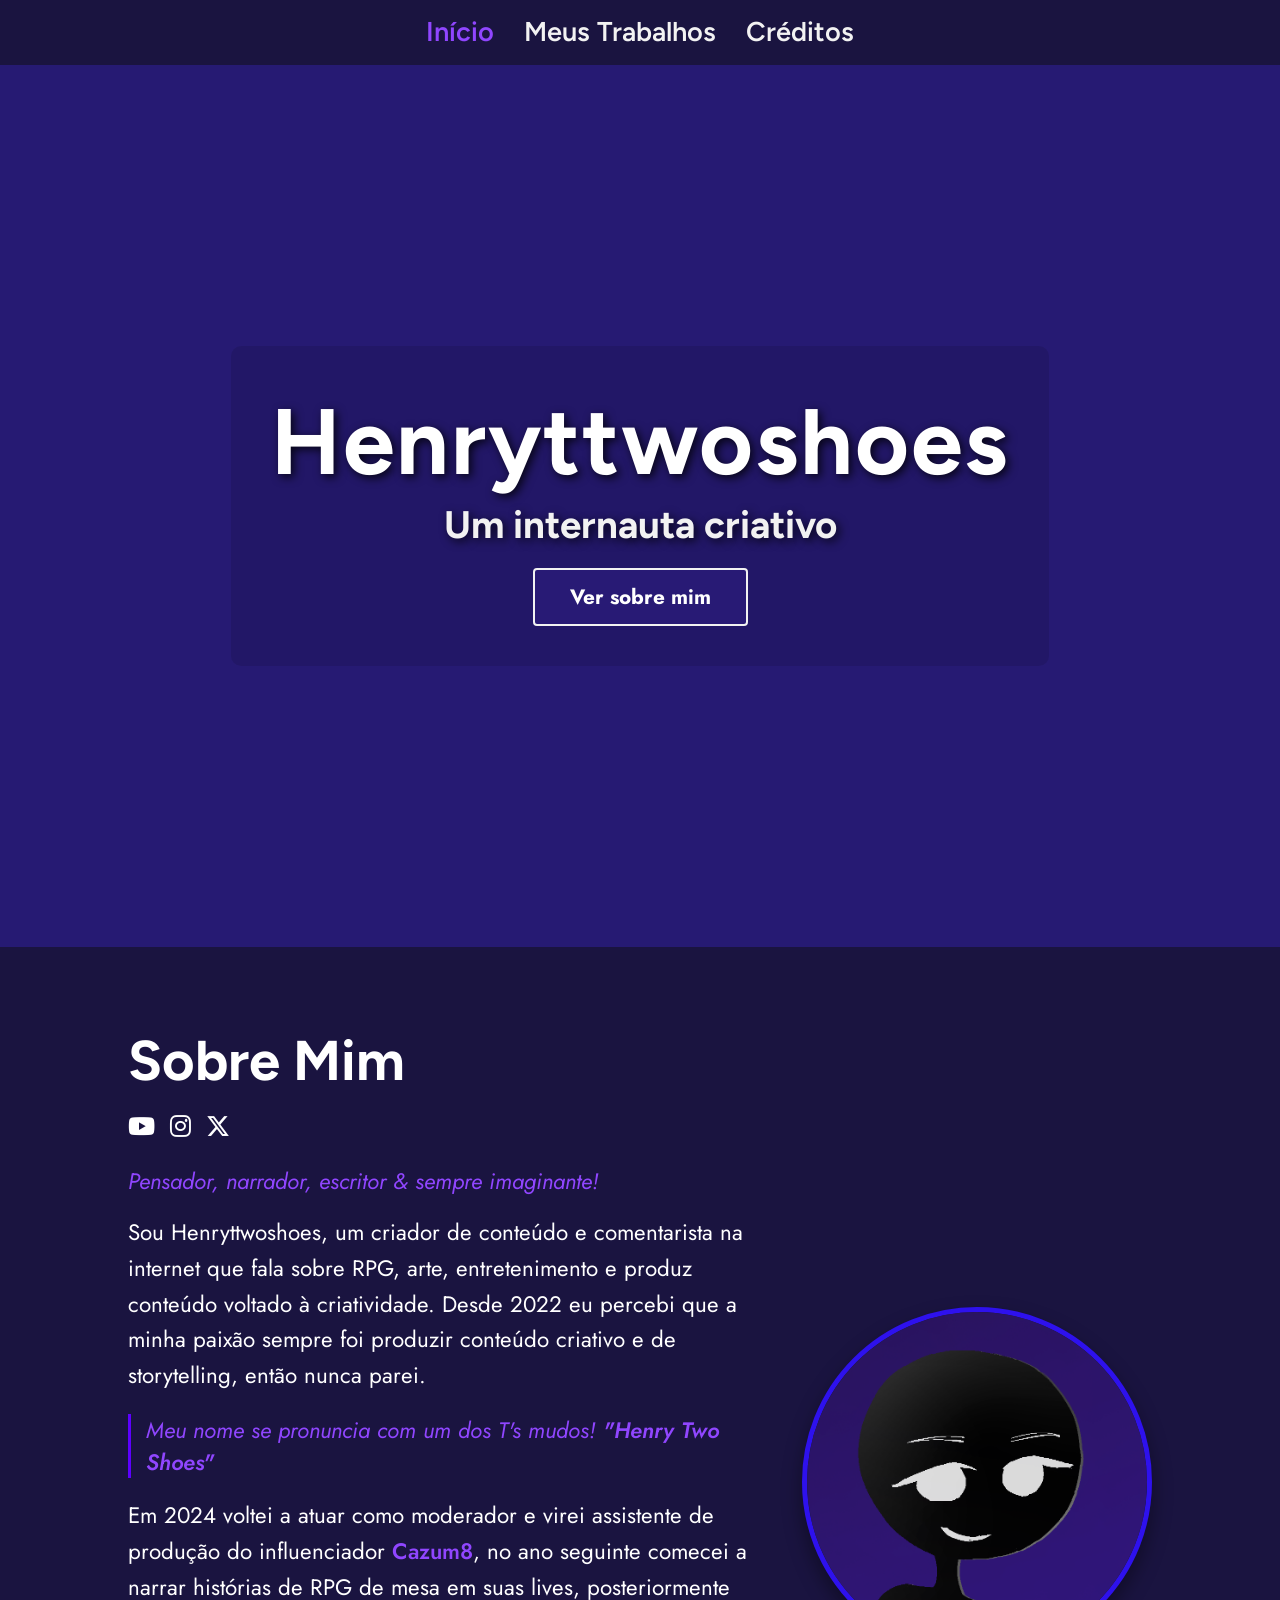
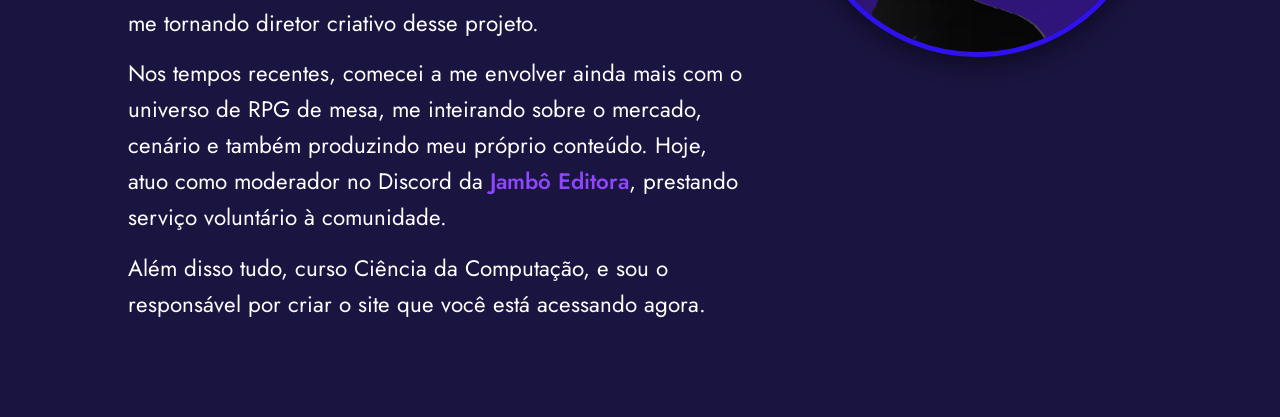
==== creditos.html @ 10e43d62 "base para o que farei depois" ====
<!DOCTYPE html>
<html lang="pt-BR">
<head>
    <meta charset="UTF-8">
    <meta name="viewport" content="width=device-width, initial-scale=1.0">
    <title>Henryttwoshoes</title>
    <link rel="stylesheet" href="https://cdnjs.cloudflare.com/ajax/libs/font-awesome/6.6.0/css/all.min.css">
    <link rel="shortcut icon" href="estilos/imagens/favicon/favicon.ico" type="image/x-icon">
    <link rel="stylesheet" href="estilos/style-index.css">
    <link rel="preconnect" href="https://fonts.googleapis.com">
    <link rel="preconnect" href="https://fonts.gstatic.com" crossorigin>
    <link href="https://fonts.googleapis.com/css2?family=Cinzel:wght@500;700&family=Poppins:wght@300;400;600&display=swap" rel="stylesheet">
    
</head>
<body>
    <header class="navbar">
        <nav>
            <ul>
                <li><a href="index.html" class="active">Início</a></li>
                <li><a href="trabalhos.html">Meus Trabalhos</a></li>
                <li><a href="creditos.html">Créditos</a></li>
                 <!-- <li><a href="#">RPG</a></li> -->
            </ul>
        </nav>
    </header>

    <section class="hero-section">
        <div class="hero-content">
            <h1 class="main-title">Henryttwoshoes</h1>
            <h2 class="descricaoeu">Um internauta criativo</h2>
            <a href="#about" class="cta-button" onclick="scrollToSection1(event)">Ver sobre mim</a>
        </div>
    </section>

    
    <section class="about-section" id="about">
        <!-- <div class="banner-decor left-banners">
            <div class="banner-item red-gold"></div>
            <div class="banner-item gold"></div>
        </div> -->

        <div class="about-container">
            <div class="about-text">
                <h2>Sobre Mim</h2>
                
                <div class="social-icons">
                    <a href="https://www.youtube.com/@Henryttwoshoes2" target="_blank"><i class="fa-brands fa-youtube"></i></a>
                    <a href="https://www.instagram.com/henryttwoshoes/" target="_blank"><i class="fa-brands fa-instagram"></i></a>
                    <a href="https://x.com/henryttwoshoes" target="_blank"><i class="fa-brands fa-x-twitter"></i></a>
                </div>

                <p class="subtitle">Pensador, narrador, escritor & sempre imaginante!</p>
                <p>Sou Henryttwoshoes, um criador de conteúdo e comentarista na internet que fala sobre RPG, arte, entretenimento e     produz conteúdo voltado à criatividade. Desde 2022 eu percebi que a minha paixão sempre foi produzir conteúdo criativo e de storytelling, então nunca parei.</p>
                <blockquote class="reviews">
                    Meu nome se pronuncia com um dos T's mudos! <strong>"Henry Two Shoes"</strong>
                </blockquote>
                <p>Em 2024 voltei a atuar como moderador e virei assistente de produção do influenciador <a href="https://x.com/Cazum8Videos" target="_blank"><strong>Cazum8</strong></a>, no ano seguinte comecei a narrar histórias de RPG de mesa em suas lives, posteriormente me tornando diretor criativo desse projeto.</p>
                <p>Nos tempos recentes, comecei a me envolver ainda mais com o universo de RPG de mesa, me inteirando sobre o mercado, cenário e também produzindo meu próprio conteúdo. Hoje, atuo como moderador no Discord da <a href="https://x.com/jamboeditora" target="_blank"><strong>Jambô Editora</strong></a>, prestando serviço voluntário à comunidade.</p>
                <p>Além disso tudo, curso Ciência da Computação, e sou o responsável por criar o site que você está acessando agora.</p>

            </div>

            <div class="about-image">
                <div class="profile-circle">
                    <img src="estilos/imagens/minha foto bolinha.png" alt="Avatar do Gorila">
                </div>
            </div>
        </div>

        <!-- <div class="banner-decor right-banners">
            <div class="banner-item green"></div>
            <div class="banner-item blue"></div>
        </div> -->
   
            <div class="contact-image-side"></div>
        </div>
    </section>
    <script src="Programação/home.js"></script>

</body>
</html>
---- estilos/style-index.css ----
/* Reset básico e configurações de fontes */
@import url(support.css);



* {
    margin: 0;
    padding: 0;
    box-sizing: border-box;
}

body {
    font-family: 'Jost', sans-serif;
    background-color: var(--cor4); /* Cor roxa/vinho escura de fundo */
    color: #ffffff;
    overflow-x: hidden;
}

h2 {
    font-family: 'Figtree', sans-serif;
}

/* 1. Navbar Estilizada */
.navbar {
    background-color: var(--cor4);
    padding: 15px 0;
    border-bottom: 2px solid var(--cor4);
    position: sticky;
    top: 0;
    z-index: 1000;
}

.navbar nav ul {
    display: flex;
    justify-content: center;
    align-items: center;
    list-style: none;
    gap: 30px;
}

.navbar nav ul li a {
    color: var(--cor1);
    text-decoration: none;
    font-size: 1.7rem;
    font-weight: 600;
    transition: color 0.3s;
    font-family: 'Figtree', serif;
}

.navbar nav ul li a:hover, 
.navbar nav ul li a.active {
    color: var(--corDestaque); /* Tom amarelado/dourado ativo */
}

.cart-icon {
    position: relative;
}

.cart-icon span {
    background-color: #ffca36;
    color: #000;
    font-size: 10px;
    padding: 2px 6px;
    border-radius: 50%;
    position: absolute;
    top: -10px;
    right: -15px;
}

/* 2. Hero / Banner Section */
.hero-section {
    background-color: var(--cor5);
    background-size: cover;
    height: 98dvh;
    display: flex;
    justify-content: center;
    align-items: center;
    text-align: center;
    position: relative;
}

.hero-content {
    background: rgba(0, 0, 0, 0.1);
    padding: 40px;
    border-radius: 10px;
}

.main-title {
    font-family: 'Figtree', serif;
    font-size: 5.8rem;
    color: #ffffff;
    text-shadow: 3px 3px 10px rgba(0, 0, 0, 0.8);
    margin-bottom: 5px;
    letter-spacing: 2px;
}

.descricaoeu{
    margin-bottom: 20px;
    font-size: 2.4rem;
    color: var(--cor1);
    text-shadow: 3px 3px 10px rgba(0, 0, 0, 0.8)
}

.cta-button {
    display: inline-block;
    background-color: var(--cor3);
    color: #ffffff;
    padding: 12px 35px;
    text-decoration: none;
    border: 2px solid var(--cor1);
    font-size: 1.3rem;
    font-weight: bold;
    border-radius: 4px;
    transition: all 0.3s ease;
}

.cta-button:hover {
    background-color: var(--cor1);
    color: var(--cor3)
}

/* 3. About Section */
.about-section {
    background-color: var(--cor4);
    padding: 80px 10%;
    position: relative;
    display: flex;
    justify-content: space-between;
    align-items: center;

    & a, a > strong {
        text-decoration: none;
        transition: color 0.3s
    }

    
}

.about-section a:hover > strong:hover  {
    color: var(--cor1);
    
}

.about-container {
    display: flex;
    align-items: center;
    gap: 50px;
    z-index: 2;
}

.about-text {
    flex: 1;

}

.about-text h2 {
    font-family: 'Figtree', serif;
    font-size: 3.5rem;
    margin-bottom: 15px;
}

.social-icons {
    margin-bottom: 20px;
    display: flex;
    gap: 15px;
}

.social-icons a {
    color: #ffffff;
    font-size: 24px;
    transition: color 0.3s;
}

.social-icons a:hover {
    color: var(--corDestaque);
}

.subtitle {
    font-style: italic;
    color: var(--corDestaque);
    margin-bottom: 15px;
}

.about-text p {
    line-height: 1.6;
    margin-bottom: 15px;
    font-size: 1.4rem;
}

.reviews {
    border-left: 3px solid var(--corDestaque2);
    padding-left: 15px;
    margin: 20px 0;
    font-style: italic;
    color: var(--corDestaque);
    font-size: 1.4rem;
}

/* Perfil Circular */
.about-image {
    flex: 0 0 300px;
}

.profile-circle {
    width: 350px;
    height: 350px;
    border-radius: 50%;
    border: 5px solid #2e11ed;
    overflow: hidden;
    box-shadow: 0 10px 20px rgba(0,0,0,0.4);
}

.profile-circle img {
    width: 100%;
    height: 100%;
    object-fit: cover;
}

/* Elementos visuais das bandeiras laterais (conforme imagens) */
.banner-decor {
    position: absolute;
    top: 0;
    height: 150px;
    display: flex;
    gap: 10px;
}
.left-banners { left: 20px; }
.right-banners { right: 20px; }

.banner-item {
    width: 40px;
    height: 120px;
    background-color: #ccc;
    border-bottom-left-radius: 20px;
    border-bottom-right-radius: 20px;
    opacity: 0.7;
}
.red-gold { background: linear-gradient(#b81d24, #dda15e); }
.gold { background: #dda15e; }
.green { background: #606c38; }
.blue { background: #0077b6; }


/* 4. Contact Section */
.contact-section {
    background-color: var(--cor1); /* Cor rosa claro de transição no fundo externo */
    padding: 60px 0 0 0;
}

.contact-container {
    display: flex;
    background-color: var(--cor5); /* Caixa interna volta ao vinho */
    max-width: 1200px;
    margin: 0 auto;
    box-shadow: 0 0 30px rgba(0,0,0,0.5);
}

.contact-form-wrapper {
    flex: 1;
    padding: 50px;
}

.contact-form-wrapper h2 {
    font-family: 'Figtree', serif;
    font-size: 3.5rem;
    margin-bottom: 20px;
}



.contact-form-wrapper p, .po-box {
    font-size: 1.4rem;
    line-height: 1.6;
    margin-bottom: 20px;
    color: var(--cor1);
}

.po-box {
    display: block;
    font-style: normal;
    background: rgba(0, 0, 0, 0.2);
    padding: 15px;
    border-radius: 5px;
}

/* Inputs do Form */
.form-group {
    margin-bottom: 20px;
}

.form-group label {
    display: block;
    font-size: 1.rem;
    margin-bottom: 5px;
    text-transform: uppercase;
    letter-spacing: 1px;
}

.form-group input, .form-group textarea {
    width: 100%;
    background-color: transparent;
    border: 3px solid var(--cor1);
    border-bottom: 3px solid var(--corDestaque);
    padding: 10px;
    color: #fff;
    font-family: 'Poppins', sans-serif;
}

.form-group input:focus, .form-group textarea:focus {
    outline: none;
    border-color: var(--corDestaque);
    background-color: rgba(255, 255, 255, 0.05);
}

.submit-btn {
    font-family: 'Figtree';
    font-size: 100%;

    background-color: var(--cor1);
    color: var(--cor3);
    border: none;
    padding: 10px 25px;
    font-weight: bold;
    cursor: pointer;
    transition: background 0.3s, color 0.3s;
}

.submit-btn:hover {
    background-color: var(--corDestaque);
    color: var(--cor1);
}

textarea::placeholder{
    color: rgb(242, 242, 242);
}

/* Imagem lateral direita no formulário */
.contact-image-side {
    flex: 1;
    background: url('imagens/henry_foda.png') no-repeat right center; /* Troque pela imagem do castelo */
    background-size: contain;
}




.where-to-find {
    background-color: var(--cor5);
    padding: 100px 10%;
    padding-bottom: 150px;
    justify-content: center;
    align-items: center;
    text-align: center;
    position: relative;

    & h2 {
        font-family: 'Figtree', serif;
        font-size: 4.5rem;
        margin-bottom: 80px;
        text-shadow: 3px 3px 10px rgba(0, 0, 0, 0.8);
    }
}

.associados {
    display: flex;
    flex-wrap: wrap;
    flex-direction: row;
    justify-content: center;
    align-items: flex-start;
    

    & .card-associado {
        flex: 0 1 450px;
    }

    & .associado-img {
        max-width: 300px;
        max-height: 200px;
        margin: auto;

        & img {
            max-width: 100%;
            max-height: 160px;
            
        }

    }
    
}

.associado-info {
    text-shadow: 2px 2px 10px rgba(0, 0, 0, 0.8);;
        & h3 {
            font-size: 1.5rem;
            font-weight: 600;
        }

        & p {
            font-size: 1.27rem;
            margin-top: 2px;
            font-weight: 450;
        }
    }



    /* Responsividade Básica */
@media (max-width: 768px) {
    .about-container, .contact-container {
        flex-direction: column;
    }
    .main-title {
        font-size: 2.5rem;
    }
    .contact-image-side {
        height: 300px;
    }

    .navbar ul {
        padding: 5px;

    }

    .banner-decor { display: none; }

    .profile-circle {
    width: 300px;
    height: 300px;
    border-radius: 50%;
    border: 5px solid #2e11ed;
    overflow: hidden;
    box-shadow: 0 10px 20px rgba(0,0,0,0.4);
    }



    .where-to-find {
    background-color: var(--cor5);
    padding: 80px 10%;
    justify-content: center;
    align-items: center;
    text-align: center;
    position: relative;

    & h2 {
        font-family: 'Figtree', serif;
        margin-top: 5px;
        font-size: 2.1rem;
        margin-bottom: 15px;
        text-shadow: 3px 3px 10px rgba(0, 0, 0, 0.8);
    }

    & p {
        margin: 0 10%;
    }
}

.associados {
    display: flex;
    flex-wrap: wrap;
    flex-direction: column;
    justify-content: center;
    align-items: center;

    & .card-associado {
        flex: 1 1 100px;
        margin: 15px 0 ;
    }

    & .associado-img {
        max-width: 300px;
        margin: auto;

        & img {
            max-width: 100%;
            max-height: 160px;
            
        }

    }
    
}
}
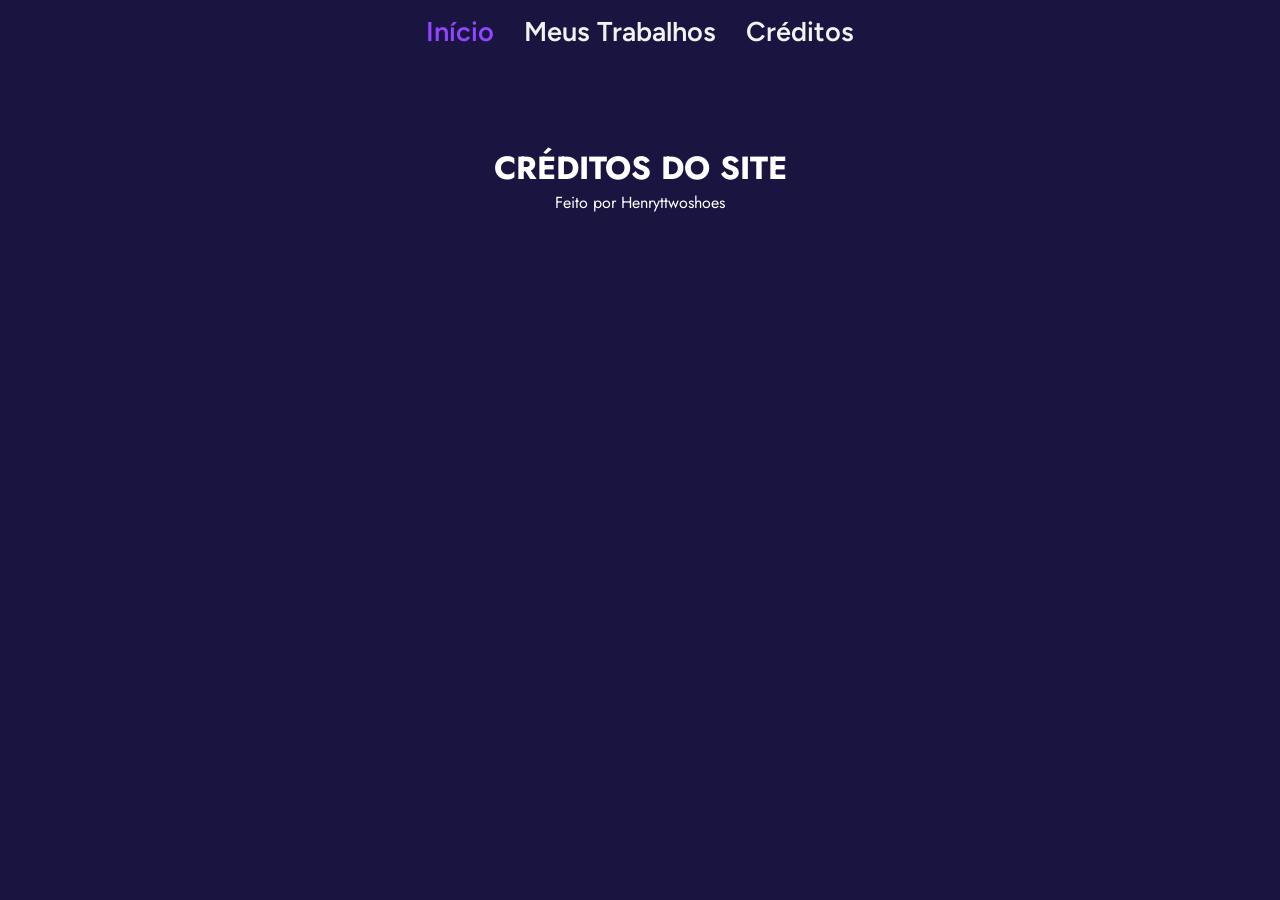
==== commit eece339c: "ajustes finais, acho que o site já está pronto para lançamento eu só preciso ter dinheiro para pagar" ====
--- a/creditos.html
+++ b/creditos.html
@@ -6,7 +6,7 @@
     <title>Henryttwoshoes</title>
     <link rel="stylesheet" href="https://cdnjs.cloudflare.com/ajax/libs/font-awesome/6.6.0/css/all.min.css">
     <link rel="shortcut icon" href="estilos/imagens/favicon/favicon.ico" type="image/x-icon">
-    <link rel="stylesheet" href="estilos/style-index.css">
+    <link rel="stylesheet" href="estilos/style-credits.css">
     <link rel="preconnect" href="https://fonts.googleapis.com">
     <link rel="preconnect" href="https://fonts.gstatic.com" crossorigin>
     <link href="https://fonts.googleapis.com/css2?family=Cinzel:wght@500;700&family=Poppins:wght@300;400;600&display=swap" rel="stylesheet">
@@ -24,57 +24,13 @@
         </nav>
     </header>
 
-    <section class="hero-section">
-        <div class="hero-content">
-            <h1 class="main-title">Henryttwoshoes</h1>
-            <h2 class="descricaoeu">Um internauta criativo</h2>
-            <a href="#about" class="cta-button" onclick="scrollToSection1(event)">Ver sobre mim</a>
-        </div>
-    </section>
+    <main>
+        <h1>CRÉDITOS DO SITE</h1>
+        <p>Feito por Henryttwoshoes</p>
+    </main>
 
-    
-    <section class="about-section" id="about">
-        <!-- <div class="banner-decor left-banners">
-            <div class="banner-item red-gold"></div>
-            <div class="banner-item gold"></div>
-        </div> -->
 
-        <div class="about-container">
-            <div class="about-text">
-                <h2>Sobre Mim</h2>
-                
-                <div class="social-icons">
-                    <a href="https://www.youtube.com/@Henryttwoshoes2" target="_blank"><i class="fa-brands fa-youtube"></i></a>
-                    <a href="https://www.instagram.com/henryttwoshoes/" target="_blank"><i class="fa-brands fa-instagram"></i></a>
-                    <a href="https://x.com/henryttwoshoes" target="_blank"><i class="fa-brands fa-x-twitter"></i></a>
-                </div>
 
-                <p class="subtitle">Pensador, narrador, escritor & sempre imaginante!</p>
-                <p>Sou Henryttwoshoes, um criador de conteúdo e comentarista na internet que fala sobre RPG, arte, entretenimento e     produz conteúdo voltado à criatividade. Desde 2022 eu percebi que a minha paixão sempre foi produzir conteúdo criativo e de storytelling, então nunca parei.</p>
-                <blockquote class="reviews">
-                    Meu nome se pronuncia com um dos T's mudos! <strong>"Henry Two Shoes"</strong>
-                </blockquote>
-                <p>Em 2024 voltei a atuar como moderador e virei assistente de produção do influenciador <a href="https://x.com/Cazum8Videos" target="_blank"><strong>Cazum8</strong></a>, no ano seguinte comecei a narrar histórias de RPG de mesa em suas lives, posteriormente me tornando diretor criativo desse projeto.</p>
-                <p>Nos tempos recentes, comecei a me envolver ainda mais com o universo de RPG de mesa, me inteirando sobre o mercado, cenário e também produzindo meu próprio conteúdo. Hoje, atuo como moderador no Discord da <a href="https://x.com/jamboeditora" target="_blank"><strong>Jambô Editora</strong></a>, prestando serviço voluntário à comunidade.</p>
-                <p>Além disso tudo, curso Ciência da Computação, e sou o responsável por criar o site que você está acessando agora.</p>
-
-            </div>
-
-            <div class="about-image">
-                <div class="profile-circle">
-                    <img src="estilos/imagens/minha foto bolinha.png" alt="Avatar do Gorila">
-                </div>
-            </div>
-        </div>
-
-        <!-- <div class="banner-decor right-banners">
-            <div class="banner-item green"></div>
-            <div class="banner-item blue"></div>
-        </div> -->
-   
-            <div class="contact-image-side"></div>
-        </div>
-    </section>
     <script src="Programação/home.js"></script>
 
 </body>
--- a/estilos/style-credits.css
+++ b/estilos/style-credits.css
@@ -0,0 +1,19 @@
+@import url(support.css);
+@import url(style-index.css);
+
+body {
+    margin: auto;
+}
+
+main {
+    background-color: var(--cor4);
+    padding: 80px 10%;
+    position: relative;
+    box-sizing: border-box;
+
+    & h1, p {
+        text-align: center;
+        margin: auto;
+        display: block;
+    } 
+}
